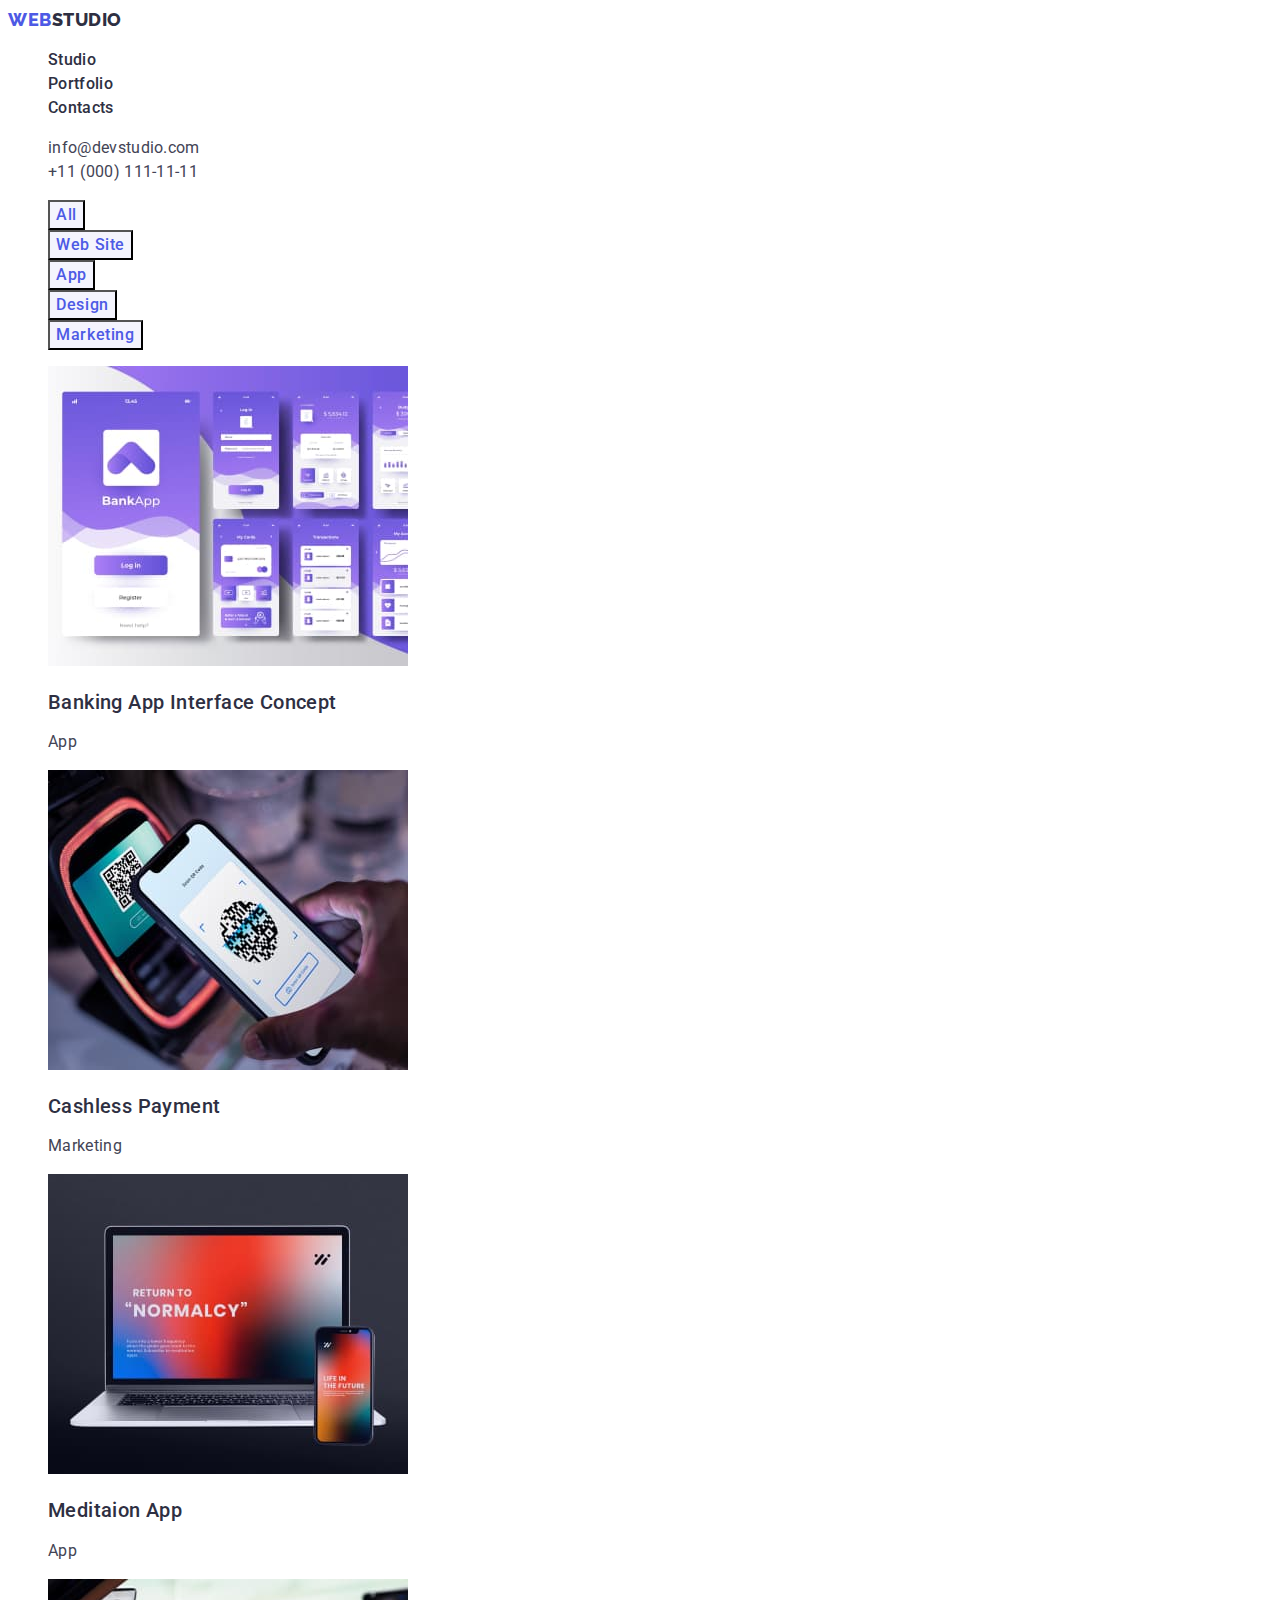
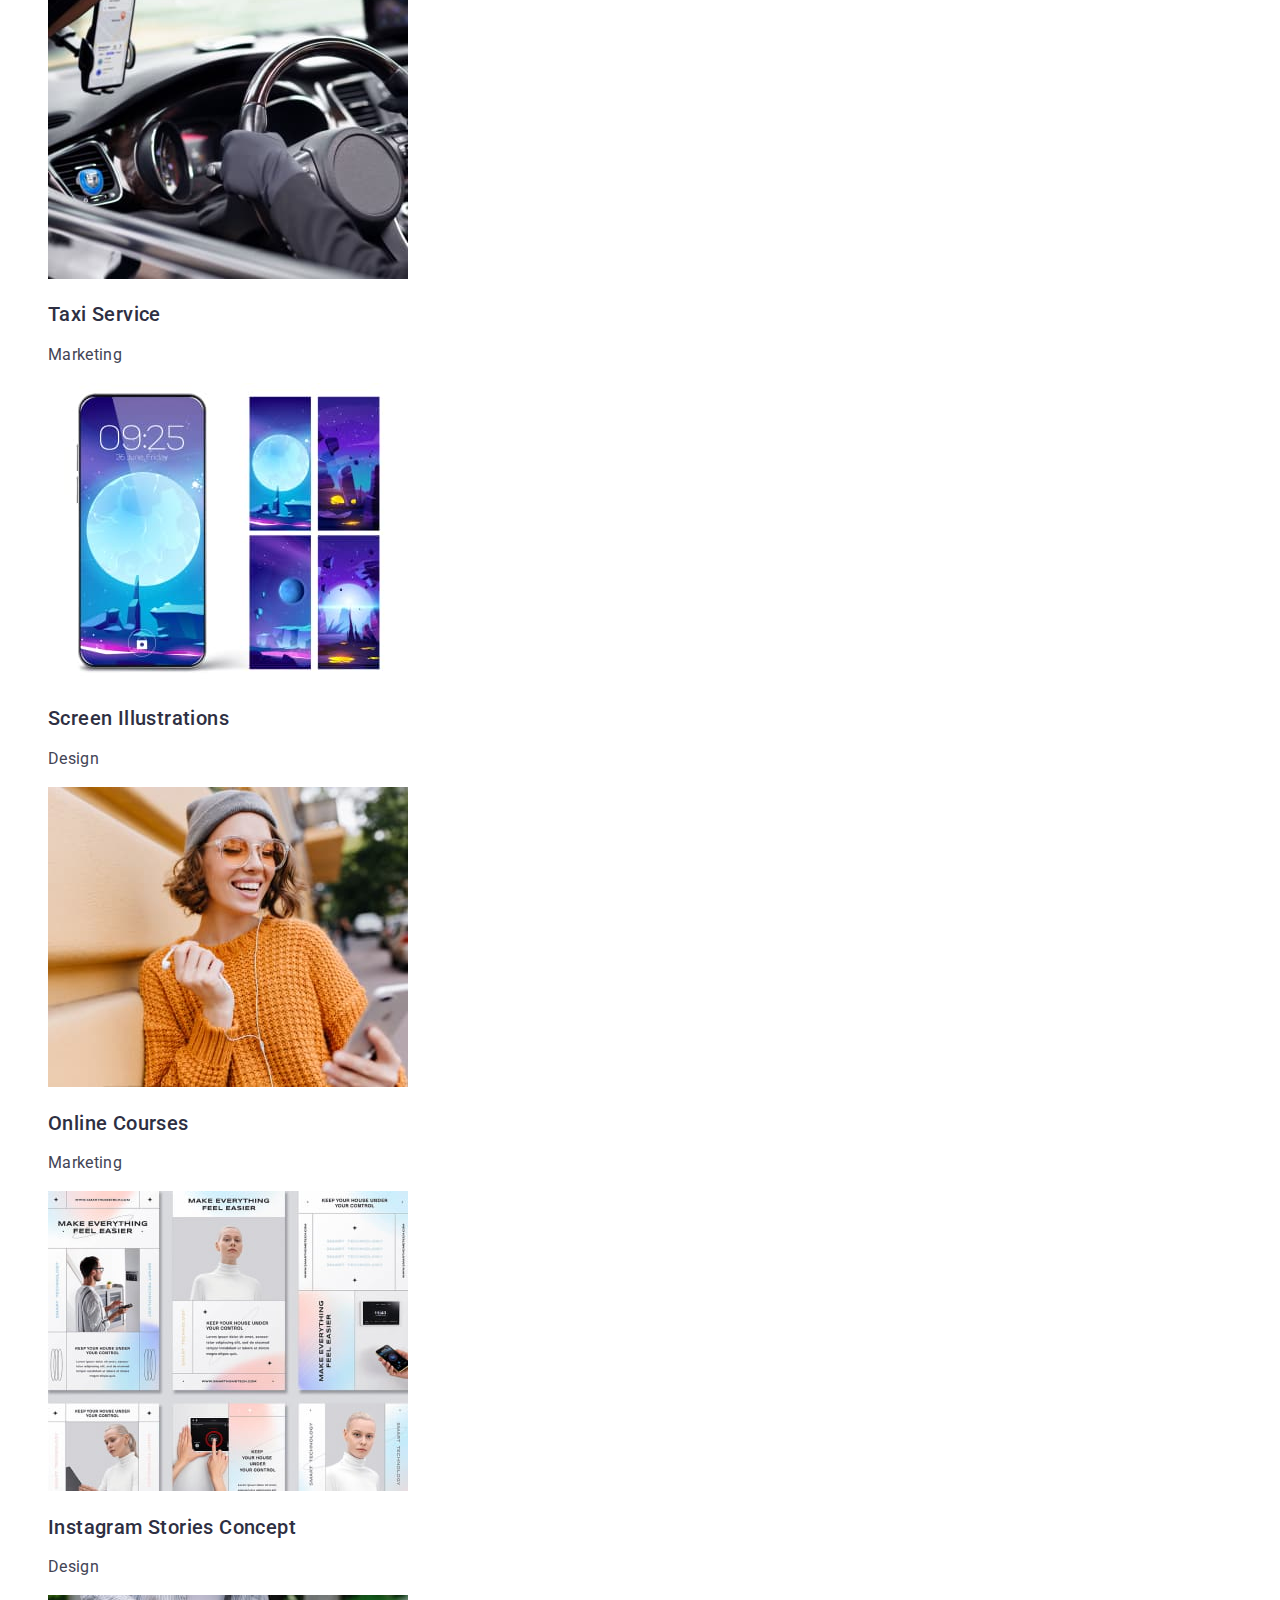
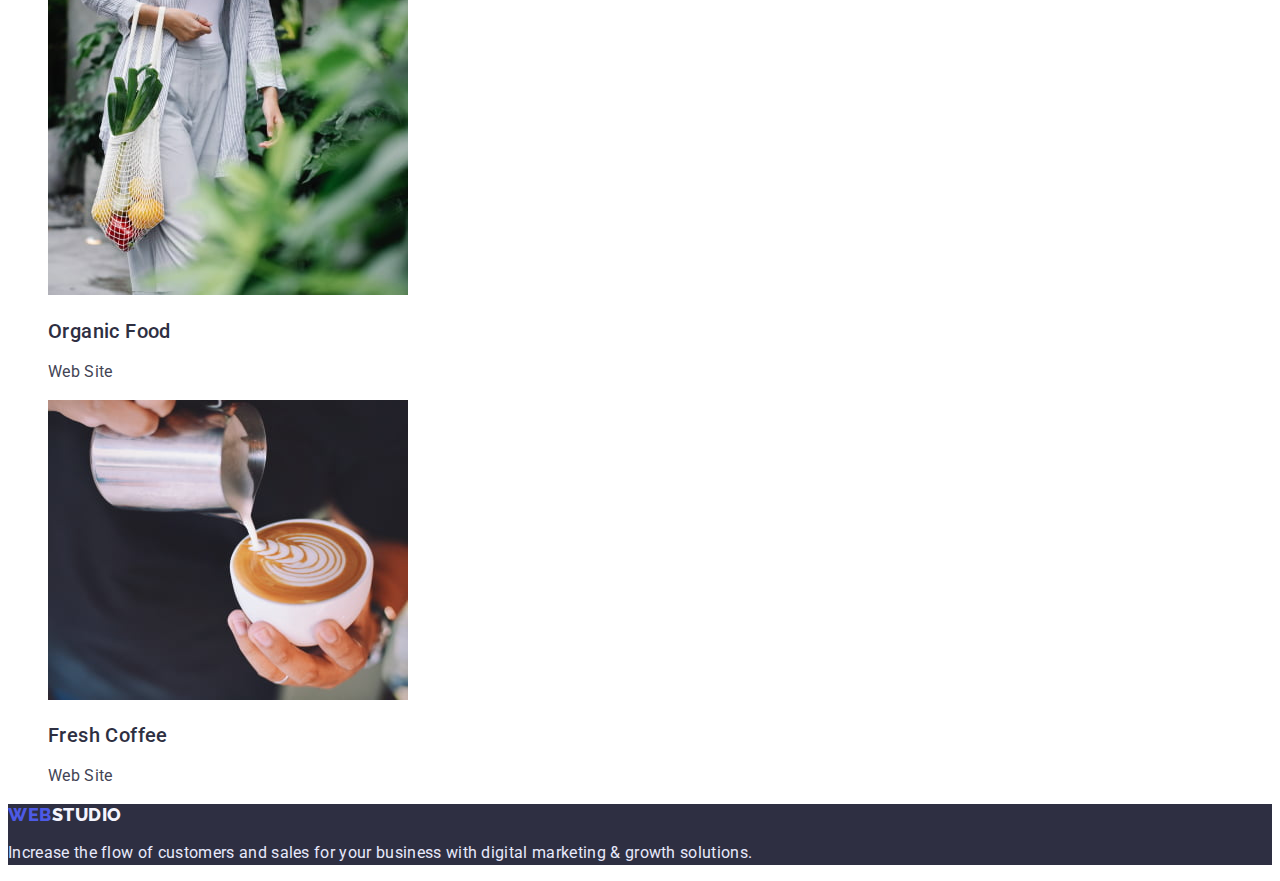
==== portfolio.html @ 4a736a02 "Initial commit" ====
<!DOCTYPE html>
<html lang="en">
<head>
    <meta charset="UTF-8">
    <meta http-equiv="X-UA-Compatible" content="IE=edge">
    <meta name="viewport" content="width=device-width, initial-scale=1.0">
    <title>Portfolio</title>
    <!-- Fonst -->
    <link rel="preconnect" href="https://fonts.googleapis.com">
    <link rel="preconnect" href="https://fonts.gstatic.com" crossorigin>
    <link href="https://fonts.googleapis.com/css2?family=Montserrat:wght@400;700&family=Raleway:wght@800&family=Roboto:wght@400;500;700&display=swap" rel="stylesheet">
      <!-- Custom styles --> 
      <link rel="stylesheet" href="./.css/common.css"/>
</head>
<body>
     <!--Header section-->
     <header class="header">
        <a class="header-logo link" href="/"><span class="logo">Web</span>Studio</a>
             <nav class="nav"> 
             <ul class="nav-list list">
                <li class="nav-item">
                    <a class="nav-link link" href="#">Studio</a>
                </li>
                <li class="nav-item">
                    <a class="nav-link link" href="./portfolio.html">Portfolio</a>
                </li>
                <li class="nav-item">
                    <a class="nav-link link" href="#">Contacts</a>
                </li>
            </ul>
            <address class="address">
            <ul class="address-list list">
                <li><a class="address-link link" href="mailto:info@devstudio.com">info@devstudio.com</a></li>
                <li><a class="address-link link" href="tel:+110001111111">+11 (000) 111-11-11</a></li>
            </ul>           
            </address>
        </nav>
    </header>
    <main>
        <!--Portfolio section-->
        <ul class="filtr-list list">
            <li class="filtr-item">
                <button class="btn" type="button">All</button>
            </li>
            <li class="filtr-item">
                <button class="btn" type="button">Web Site</button>
            </li>
            <li class="filtr-item">
                <button class="btn" type="button">App</button>
            </li>
            <li class="filtr-item">
                <button class="btn" type="button">Design</button>
            </li>
            <li class="filtr-item">
                <button class="btn" type="button">Marketing</button>
            </li> 
        </ul>
        <ul class="list color" >
            <li>
                <a class="link" href="#">
                    <img src="./images/portfolio/banking_app.jpg" 
                    alt="Banking App Interface Concept" 
                    width="360" 
                    height="300">
                    <h2 class="samples">Banking App Interface Concept</h2>
                    <p class="text">App</p>
                </a>
            </li>
            <li>
                <a class="link" href="#">
                    <img src="./images/portfolio/cashless_payment.jpg" 
                    alt="Cashless Payment" width="360" height="300">
                    <h2 class="samples">Cashless Payment</h2>
                    <p class="text">Marketing</p>
                </a>
            </li>
            <li>
                <a class="link" href="#">
                    <img src="./images/portfolio/meditaion_app.jpg" 
                    alt="Meditaion App" 
                    width="360" 
                    height="300">
                    <h2 class="samples">Meditaion App</h2>
                    <p class="text">App</p>
                </a>
            </li>
            <li>
                <a class="link" href="#">
                    <img src="./images/portfolio/taxi_service.jpg" 
                    alt="Taxi Service" 
                    width="360" 
                    height="300">
                    <h2 class="samples">Taxi Service</h2>
                    <p class="text">Marketing</p>
                </a>
            </li>
            <li>
                <a class="link" href="#">
                    <img src="./images/portfolio/screen_illustrations.jpg" 
                    alt="Screen Illustrations" 
                    width="360" 
                    height="300">
                    <h2 class="samples">Screen Illustrations</h2>
                    <p class="text">Design</p>
                </a>
            </li>
            <li>
                <a class="link" href="#">
                    <img src="./images/portfolio/online_courses.jpg" 
                    alt="Online Courses" 
                    width="360" 
                    height="300">
                    <h2 class="samples">Online Courses</h2>
                    <p class="text">Marketing</p>
                </a>
            </li>
            <li>
                <a class="link" href="#">
                    <img src="./images/portfolio/instagram_stories.jpg" 
                    alt="Instagram Stories Concept" 
                    width="360" 
                    height="300">
                    <h2 class="samples">Instagram Stories Concept</h2>
                    <p class="text">Design</p>
                </a>
            </li>
            <li>
                <a class="link" href="#">
                    <img src="./images/portfolio/organic_food.jpg" 
                    alt="Organic Food" 
                    width="360" 
                    height="300">
                    <h2 class="samples">Organic Food</h2>
                    <p class="text">Web Site</p>
                </a>
            </li>
            <li>
                <a class="link" href="#">
                    <img src="./images/portfolio/fresh_coffee.jpg" 
                    alt="Fresh Coffee" 
                    width="360" 
                    height="300">                    
                    <h2 class="samples">Fresh Coffee</h2>
                    <p class="text">Web Site</p>
                </a>
            </li>
        </ul>
    </main>
     <!--Footer section-->
     <footer class="footer">
        <a class="footer-logo link" href="/"><span class="logo">Web</span>Studio</a>  
        <p class="footer-text">Increase the flow of customers and sales for your business with digital marketing & growth solutions.</p> 
    </footer>
    </body>
</html>
---- .css/common.css ----
:root  {
/* Fonts */
--primary-font: "Roboto", sans-serif;
--secondary-font: "Raleway", sans-serif;

/* Text colors */
--primary-txt-cl: #434455;
--secondary-txt-cl: #2E2F42;
--accent-txt-cl: #4D5AE5;
--light-txt-cl: #E7E9FC;
--wht-cl: #FFFFFF;
--light-dark-tx: #E7E9FC;
--light-wht-txt-cl:#F4F4FD;
  
/* BG colors */
--primary-bg-cl: #FFFFFF;
--accent-bg-cl: #2E2F42;
--secondary-bg-cl: #F4F4FD;
--contrast-bg-cl:#4D5AE5;
--deep-bg-cl: #404BBF;
}

/* reset styles */

.list {
list-style: none;
color: currentColor;
}

.link {
    text-decoration: none;
}

body {
font-family: var(--primary-font);
font-style: normal;
font-size: 16px;
line-height: calc(24/16);
letter-spacing: 0.02em;
background-color: var(--primary-bg-cl);
color: var(--primary-txt-cl);
}

/* btn styles */

.btn {
font-family: 'Roboto';
font-style: normal;
font-weight: 500;
font-size: 16px;
line-height: calc(24/16);
letter-spacing: 0.04em;
cursor: pointer;
color: var(--accent-txt-cl);
background-color: var(--secondary-bg-cl);
}
    
.btn:hover,
.btn:focus { 
background-color: var(--deep-bg-cl);
color: var(--wht-cl);
}
    
/* header styles */
.header-logo {
font-family: var(--secondary-font);
font-weight: 800;
font-size: 18px;
line-height: calc(24/18);
display: flex;
align-items: center;
letter-spacing: 0.03em;
text-transform: uppercase;
color: var(--secondary-txt-cl);
}
.logo {
color: var(--accent-txt-cl);
}
.nav-link {
font-weight: 500;
color: var(--secondary-txt-cl); 
}

.nav-link:hover,
.nav-link:focus,
.address-link:hover,
.address-link:focus {
    color: var(--accent-txt-cl);
}

.address-link {
font-style: normal;
color: var(--primary-txt-cl);
}


/* styles index body */
.hero-section {
background-color: var(--accent-bg-cl);
}

.main-hero-h {
font-weight: 700;
font-size: 56px;
line-height: calc(60/56);
color: var(--wht-cl);
}

.btn-hero { 
font-family: 'Roboto';
font-style: normal;
font-weight: 500;
font-size: 16px;
line-height: calc(24/16);
display: flex;
letter-spacing: 0.04em;
cursor: pointer;   
background-color: var(--contrast-bg-cl);
color: var(--wht-cl);
}

/* h3*/
.title
{ font-weight: 500;
font-size: 20px;
line-height: calc(24/20);
color: var(--secondary-txt-cl);
}

/*р2*/
.section-titel {
font-weight: 700;
font-size: 36px;
line-height: calc(40/36);
text-transform: capitalize;
color: var(--secondary-txt-cl);    
}

.samples {
font-weight: 500;
font-size: 20px;
line-height: calc(24/20);
letter-spacing: 0.02em;
color: var(--secondary-txt-cl);
}

.text {
color: var(--primary-txt-cl);
}

/* styles index footer*/
.footer-text {
color:  var(--light-dark-tx);    
}
.footer {
background-color: var(--accent-bg-cl);
}
.footer-logo {
    font-family: var(--secondary-font);
    font-weight: 800;
    font-size: 18px;
    line-height: calc(21/18);
    display: flex;
    align-items: center;
    letter-spacing: 0.03em;
    text-transform: uppercase;
    color: var(--light-wht-txt-cl);
    }
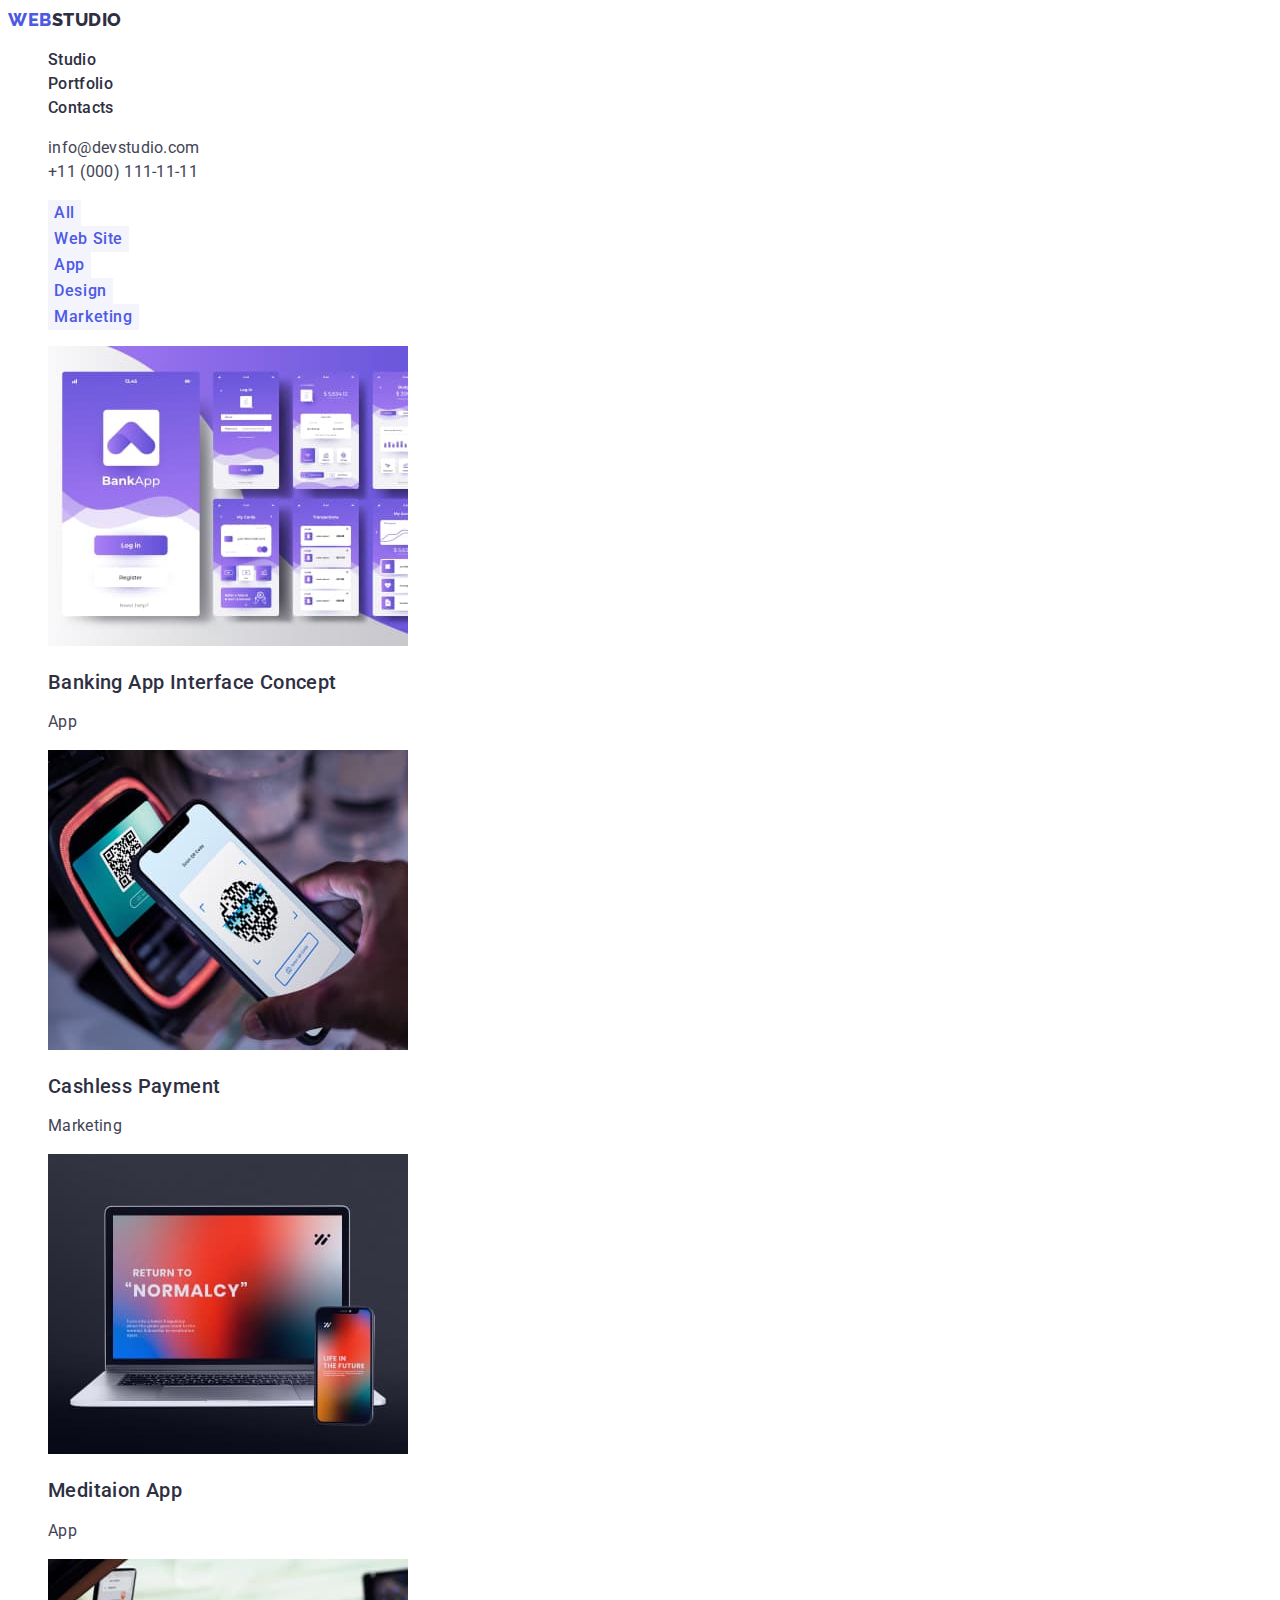
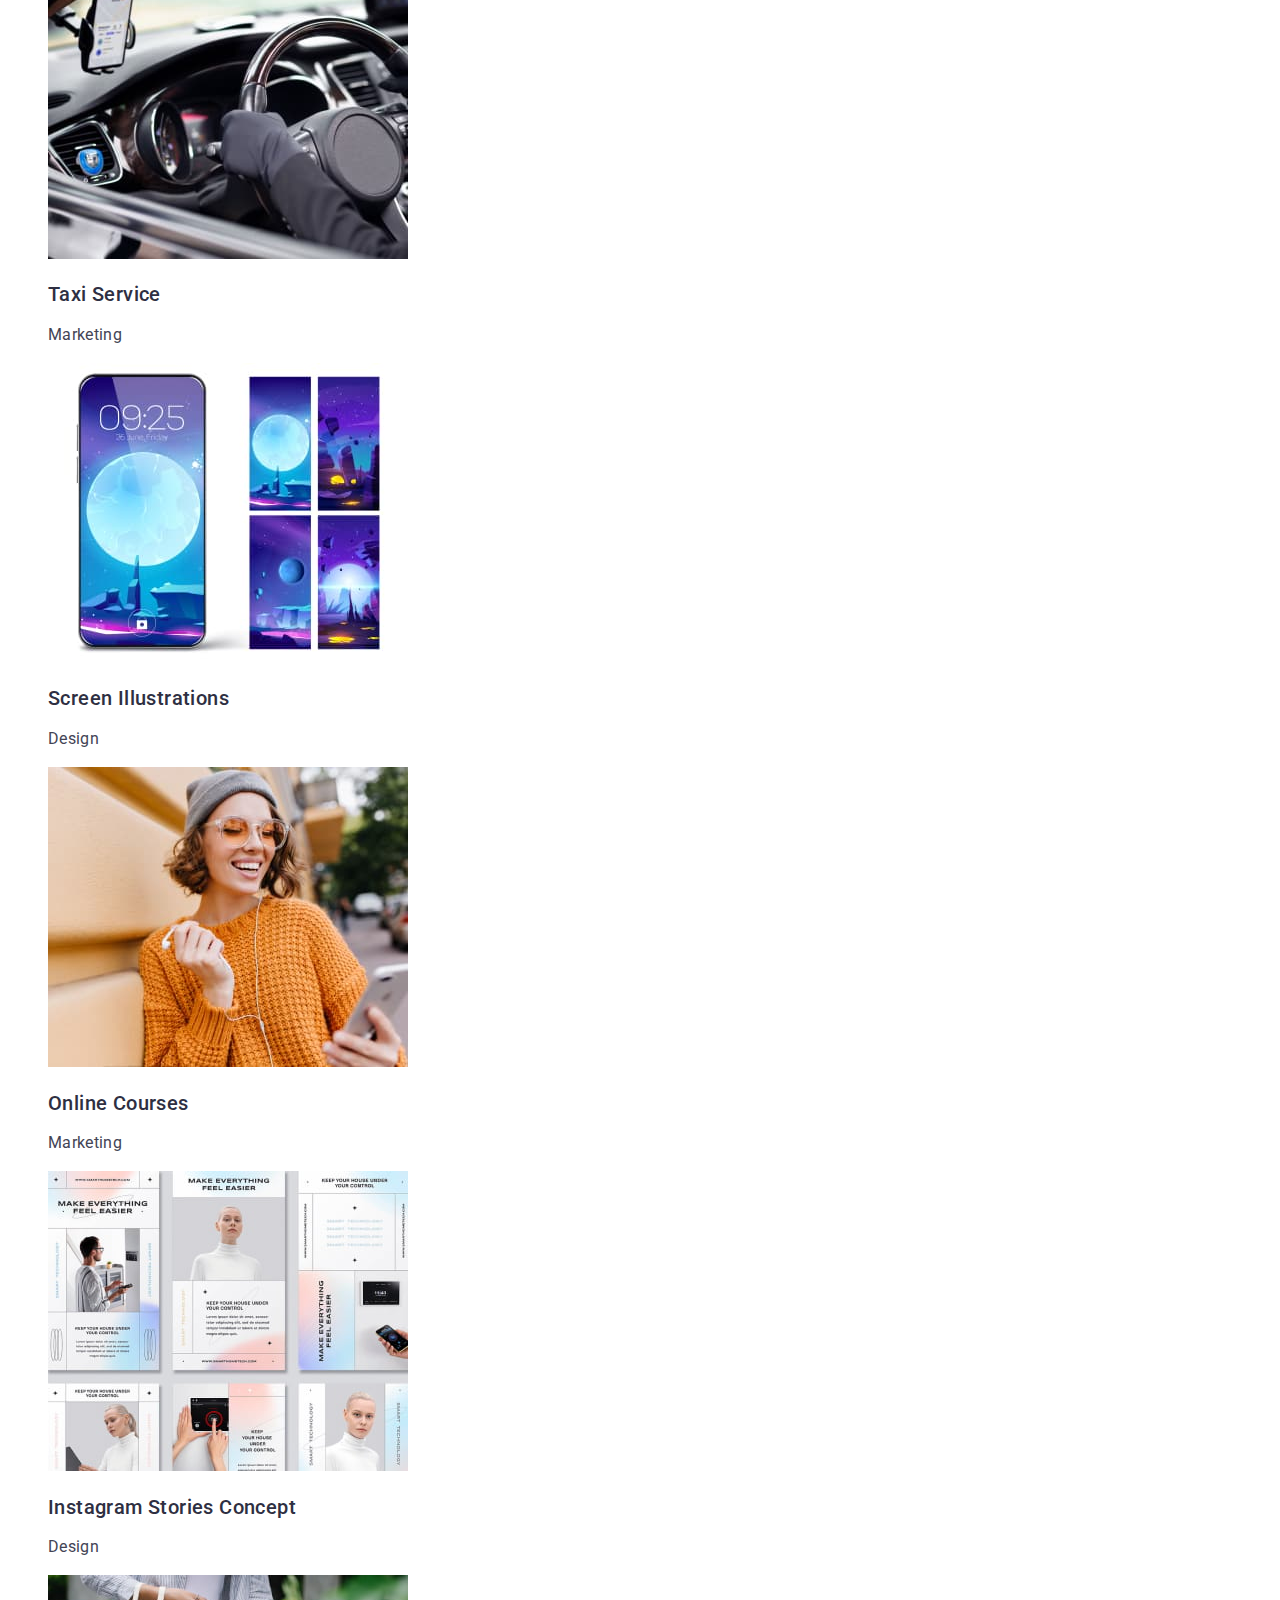
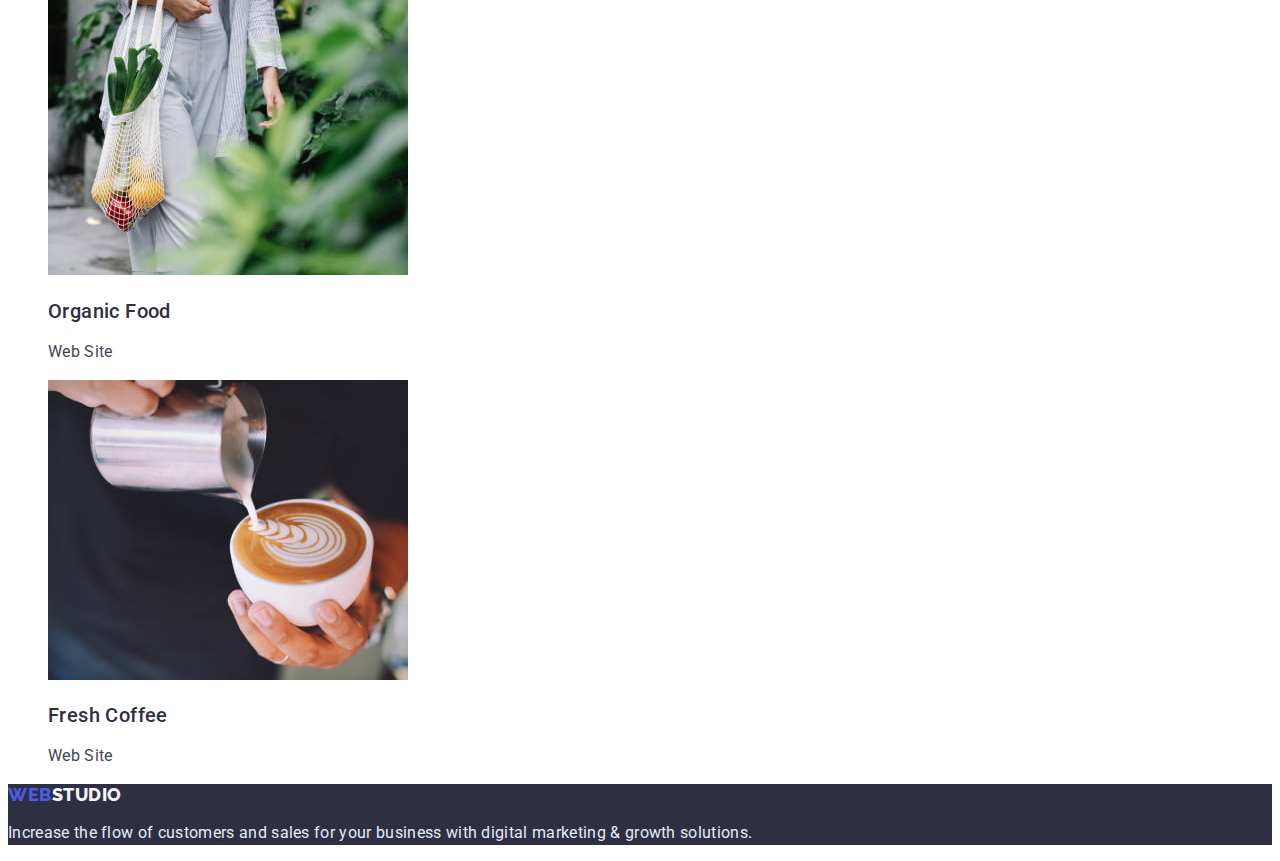
==== commit 5d2301ba: "btn classes add" ====
--- a/portfolio.html
+++ b/portfolio.html
@@ -10,7 +10,7 @@
     <link rel="preconnect" href="https://fonts.gstatic.com" crossorigin>
     <link href="https://fonts.googleapis.com/css2?family=Montserrat:wght@400;700&family=Raleway:wght@800&family=Roboto:wght@400;500;700&display=swap" rel="stylesheet">
       <!-- Custom styles --> 
-      <link rel="stylesheet" href="./.css/common.css"/>
+      <link rel="stylesheet" href="./css/common.css"/>
 </head>
 <body>
      <!--Header section-->
@@ -38,21 +38,22 @@
     </header>
     <main>
         <!--Portfolio section-->
+    <h1 hidden> Portfolio </h1>
         <ul class="filtr-list list">
             <li class="filtr-item">
-                <button class="btn" type="button">All</button>
+                <button class="btn btn-portfolio" type="button">All</button>
             </li>
             <li class="filtr-item">
-                <button class="btn" type="button">Web Site</button>
+                <button class="btn btn-portfolio" type="button">Web Site</button>
             </li>
             <li class="filtr-item">
-                <button class="btn" type="button">App</button>
+                <button class="btn btn-portfolio" type="button">App</button>
             </li>
             <li class="filtr-item">
-                <button class="btn" type="button">Design</button>
+                <button class="btn btn-portfolio" type="button">Design</button>
             </li>
             <li class="filtr-item">
-                <button class="btn" type="button">Marketing</button>
+                <button class="btn btn-portfolio" type="button">Marketing</button>
             </li> 
         </ul>
         <ul class="list color" >
--- a/css/common.css
+++ b/css/common.css
@@ -0,0 +1,164 @@
+:root  {
+/* Fonts */
+--primary-font: "Roboto", sans-serif;
+--secondary-font: "Raleway", sans-serif;
+
+/* Text colors */
+--primary-txt-cl: #434455;
+--secondary-txt-cl: #2E2F42;
+--accent-txt-cl: #4D5AE5;
+--light-txt-cl: #E7E9FC;
+--wht-cl: #FFFFFF;
+--light-dark-tx: #E7E9FC;
+--light-wht-txt-cl:#F4F4FD;
+  
+/* BG colors */
+--primary-bg-cl: #FFFFFF;
+--accent-bg-cl: #2E2F42;
+--secondary-bg-cl: #F4F4FD;
+--contrast-bg-cl:#4D5AE5;
+--deep-bg-cl: #404BBF;
+}
+
+/* reset style*/
+.list {
+list-style: none;
+color: currentColor;
+}
+
+.link {
+    text-decoration: none;
+}
+
+body {
+font-family: var(--primary-font);
+font-style: normal;
+font-size: 16px;
+line-height: calc(24/16);
+letter-spacing: 0.02em;
+background-color: var(--primary-bg-cl);
+color: var(--primary-txt-cl);
+}
+
+/* btn styles */
+
+.btn {
+font-family: 'Roboto';
+font-style: normal;
+font-weight: 500;
+font-size: 16px;
+line-height: calc(24/16);
+letter-spacing: 0.04em;
+cursor: pointer;
+border: none;
+}
+
+.btn-hero { 
+display: flex;
+background-color: var(--contrast-bg-cl);
+color: var(--wht-cl);
+}
+    
+.btn-portfolio:hover,
+.btn-portfolio:focus { 
+background-color: var(--deep-bg-cl);
+color: var(--wht-cl);
+}
+
+.btn-portfolio {
+color: var(--accent-txt-cl);
+background-color: var(--secondary-bg-cl);
+}
+
+/* header styles */
+.header-logo {
+font-family: var(--secondary-font);
+font-weight: 800;
+font-size: 18px;
+line-height: calc(24/18);
+display: flex;
+align-items: center;
+letter-spacing: 0.03em;
+text-transform: uppercase;
+color: var(--secondary-txt-cl);
+}
+
+.logo {
+color: var(--accent-txt-cl);
+}
+.nav-link {
+font-weight: 500;
+color: var(--secondary-txt-cl); 
+}
+
+.nav-link:hover,
+.nav-link:focus,
+.address-link:hover,
+.address-link:focus {
+    color: var(--accent-txt-cl);
+}
+
+.address-link {
+font-style: normal;
+color: var(--primary-txt-cl);
+}
+
+/* styles index body */
+.hero-section {
+background-color: var(--accent-bg-cl);
+}
+
+.main-hero-h {
+font-weight: 700;
+font-size: 56px;
+line-height: calc(60/56);
+color: var(--wht-cl);
+}
+
+/* h3*/
+.title
+{ font-weight: 500;
+font-size: 20px;
+line-height: calc(24/20);
+color: var(--secondary-txt-cl);
+}
+
+/*р2*/
+.section-titel {
+font-weight: 700;
+font-size: 36px;
+line-height: calc(40/36);
+text-transform: capitalize;
+color: var(--secondary-txt-cl);    
+}
+
+.samples {
+font-weight: 500;
+font-size: 20px;
+line-height: calc(24/20);
+letter-spacing: 0.02em;
+color: var(--secondary-txt-cl);
+}
+
+.text {
+color: var(--primary-txt-cl);
+}
+
+/* styles index footer*/
+.footer-text {
+color:  var(--light-dark-tx);    
+}
+.footer {
+background-color: var(--accent-bg-cl);
+}
+.footer-logo {
+    font-family: var(--secondary-font);
+    font-weight: 800;
+    font-size: 18px;
+    line-height: calc(21/18);
+    display: flex;
+    align-items: center;
+    letter-spacing: 0.03em;
+    text-transform: uppercase;
+    color: var(--light-wht-txt-cl);
+    }
